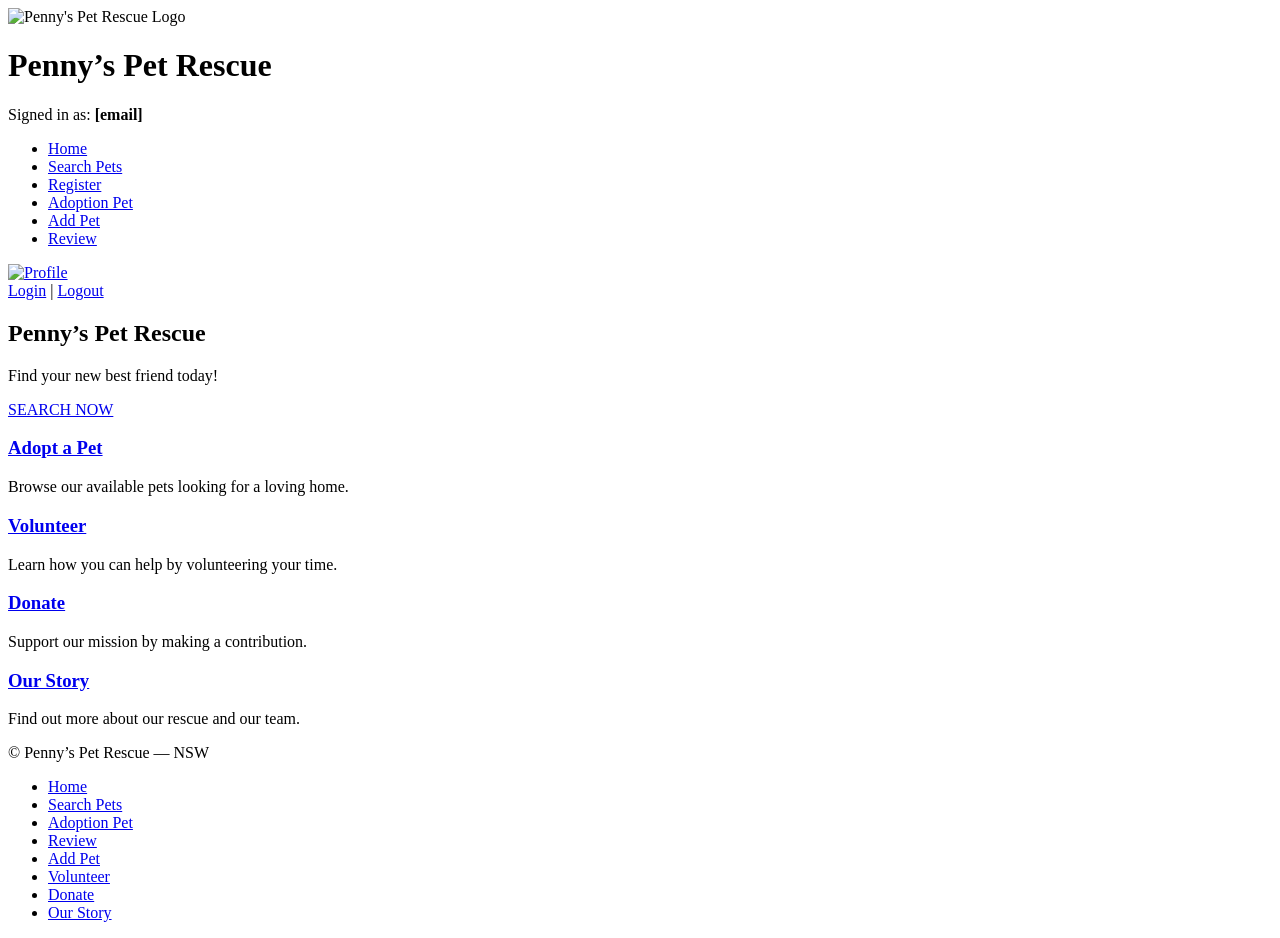
==== index.html @ 6558a4fe "Rename HomePage.html to index.html" ====
<!DOCTYPE html>
<html lang="en">
<head>
  <meta charset="UTF-8" />
  <title>Penny's Pet Rescue</title>
  <meta name="viewport" content="width=device-width, initial-scale=1" />
  <link href="https://fonts.googleapis.com/css2?family=Poppins:wght@600&family=Roboto:wght@400;500&display=swap" rel="stylesheet" />
  <link rel="stylesheet" href="assets/css/site.css" />
</head>
<body>

  <!-- ===== Header ===== -->
  <header>
    <div class="container">

      <!-- Top bar: logo+title left, user email right -->
      <div class="header-top">
        <div class="logo-title">
          <img src="assets/images/PPRLogo.jpeg" alt="Penny's Pet Rescue Logo" class="logo" />
          <h1 class="site-title">Penny’s Pet Rescue</h1>
        </div>

        <div class="auth-user">
          Signed in as: <strong>[email]</strong>
        </div>
      </div>

      <!-- Bottom bar: nav left/center, logout right -->
      <div class="header-bottom">
        <nav aria-label="Primary">
          <ul class="nav">
            <li><a href="HomePage.html" aria-current="page">Home</a></li>
            <li><a href="pet-search.html">Search Pets</a></li>
            <li><a href="Register.html">Register</a></li>
            <li><a href="adoption-application.html">Adoption Pet</a></li>
            <li><a href="add-pet.html">Add Pet</a></li>
            <li><a href="review.html">Review</a></li>
          </ul>
        </nav>

          <div class="profile-link">
    <a href="profile.html" title="User Profile">
      <img src="assets/images/user-icon.png" alt="Profile" class="profile-icon">
    </a>
  </div>

        <div class="auth-links">
          <a href="login.html">Login</a> |
          <a href="#" title="Log out">Logout</a>
        </div>
      </div>

    </div>
  </header>

  <!-- ===== Main ===== -->
  <main>
    <div class="container">

      <!-- Hero -->
      <section class="hero">
        <h2 class="hero-title">Penny’s Pet Rescue</h2>
        <p class="hero-subtitle">Find your new best friend today!</p>
        <a class="btn-primary" href="pet-search.html">SEARCH NOW</a>
      </section>

      <!-- Feature links -->
      <section class="features">
        <article class="feature">
          <h3><a href="pet-search.html">Adopt a Pet</a></h3>
          <p>Browse our available pets looking for a loving home.</p>
        </article>

        <article class="feature">
          <h3><a href="volunteer.html">Volunteer</a></h3>
          <p>Learn how you can help by volunteering your time.</p>
        </article>

        <article class="feature">
          <h3><a href="donate.html">Donate</a></h3>
          <p>Support our mission by making a contribution.</p>
        </article>

        <article class="feature">
          <h3><a href="about.html">Our Story</a></h3>
          <p>Find out more about our rescue and our team.</p>
        </article>
      </section>

    </div>
  </main>

  <!-- ===== Footer ===== -->
  <footer>
    <div class="container footer-inner">
      <p>© Penny’s Pet Rescue — NSW</p>
      <nav aria-label="Footer">
        <ul class="footer-nav">
          <li><a href="HomePage.html">Home</a></li>
          <li><a href="pet-search.html">Search Pets</a></li>
          <li><a href="adoption-application.html">Adoption Pet</a></li>
          <li><a href="review.html">Review</a></li>
          <li><a href="add-pet.html">Add Pet</a></li>
          <li><a href="volunteer.html">Volunteer</a></li>
          <li><a href="donate.html">Donate</a></li>
          <li><a href="about.html">Our Story</a></li>
        </ul>
      </nav>
    </div>
  </footer>

</body>
</html>
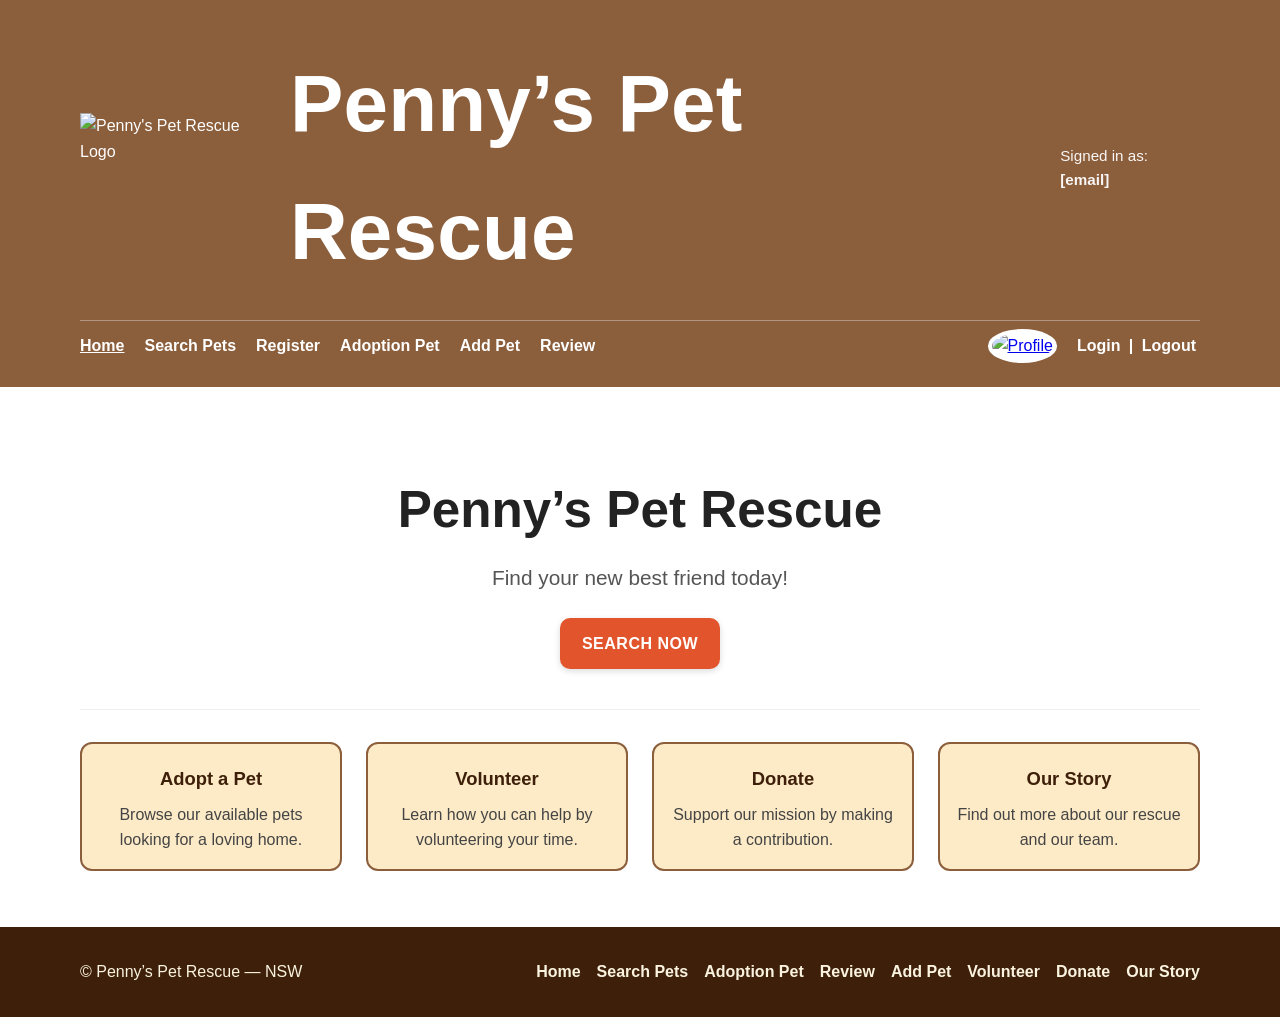
==== commit 91098ab7: "Change stylesheet link from site.css to style.css" ====
--- a/index.html
+++ b/index.html
@@ -5,7 +5,7 @@
   <title>Penny's Pet Rescue</title>
   <meta name="viewport" content="width=device-width, initial-scale=1" />
   <link href="https://fonts.googleapis.com/css2?family=Poppins:wght@600&family=Roboto:wght@400;500&display=swap" rel="stylesheet" />
-  <link rel="stylesheet" href="assets/css/site.css" />
+  <link rel="stylesheet" href="style.css" />
 </head>
 <body>
 
--- a/style.css
+++ b/style.css
@@ -0,0 +1,625 @@
+/* ===================================================
+   Variables & Base
+=================================================== */
+:root{
+    --bg: #ffffff;              /* page background for clean hero look */
+    --text: #1f1f1f;
+  
+    /* Your palette */
+    --cream: #FAF3E0;           /* alt background if needed */
+    --box-bg: #FDEBC8;
+    --brown: #8B5E3C;           /* borders / accents */
+    --heading: #3E200A;
+    --label: #5A4A3E;
+  
+    /* Header/Footer */
+    --header-bg: #8B5E3C;
+    --header-text: #ffffff;
+    --footer-bg: #3E200A;
+    --footer-text: #FAF3E0;
+  
+    /* Buttons */
+    --btn: #e2552c;             /* hero button color */
+    --btn-text: #fff;
+  }
+  
+  *,
+  *::before,
+  *::after { box-sizing: border-box; }
+  
+  html { scroll-behavior: smooth; }
+  
+  body{
+    margin:0;
+    font-family: "Segoe UI", Arial, sans-serif;
+    color: var(--text);
+    background: var(--bg);
+    line-height:1.6;
+  }
+  
+  .container{
+    width: min(1120px, 92%);
+    margin-inline: auto;
+  }
+  .head{
+    color:#3e200a;
+    text-align: center;
+    font-family: 'poppins';
+    padding: 28px;
+    margin-bottom:0%;
+}
+  h1,h2,h3{
+    color: var(--heading);
+    margin: 0.2em 0;
+  }
+
+  
+  /* ===================================================
+     Header
+     - Top: logo+title left / Signed in as right
+     - Bottom: nav left/center / Logout right
+  =================================================== */
+  header{
+    background: var(--header-bg);
+    color: var(--header-text);
+    padding: 1.5rem 0; 
+  }
+  
+  .header-top{
+    display:flex;
+    justify-content:space-between;
+    align-items:center;
+    gap:1rem;
+  }
+  
+  .logo-title{
+    display:flex;
+    align-items:center;
+    gap:.75rem;
+  }
+  .logo {
+    height: 110px;   /* was 60px */
+    width: auto;
+  }
+  
+  .site-title{
+    color: var(--header-text);
+    font-size:  5rem;
+    letter-spacing:.2px;
+  }
+  
+  .auth-user{
+    color: var(--header-text);
+    font-size:.95rem;
+    opacity:.95;
+  }
+  
+  /* bottom row */
+  .header-bottom{
+    display:flex;
+    justify-content:space-between;
+    align-items:center;
+    gap:1rem;
+    margin-top:.5rem;
+    padding-top:.5rem;
+    border-top:1px solid rgba(255,255,255,.35);
+  }
+  
+  .nav{
+    list-style:none;
+    display:flex;
+    gap:1.25rem;
+    padding:0;
+    margin:0;
+  }
+  .nav a{
+    color: var(--header-text);
+    text-decoration:none;
+    font-weight:600;
+  }
+  .nav a[aria-current="page"]{ text-decoration: underline; }
+  .nav a:hover{ text-decoration: underline; }
+  
+  /* Right-side auth links (Login | Logout) */
+.auth-links {
+    color: var(--header-text);
+    font-weight: 600;
+  }
+  
+  .auth-links a {
+    color: var(--header-text);
+    text-decoration: none;
+    margin: 0 .25rem;
+  }
+  
+  .auth-links a:hover {
+    text-decoration: underline;
+  }
+  
+  /* ===================================================
+     Hero
+  =================================================== */
+  .hero{
+    padding: 4.5rem 0 2.5rem;
+    text-align:center;
+  }
+  .hero-title{
+    font-size: clamp(2rem, 4.5vw, 3.2rem);
+    color: #222;
+    font-weight: 800;
+  }
+  .hero-subtitle{
+    margin: .5rem 0 1.5rem;
+    font-size: clamp(1rem, 2.5vw, 1.3rem);
+    color:#555;
+  }
+  .btn-primary{
+    display:inline-block;
+    background: var(--btn);
+    color: var(--btn-text);
+    padding: .8rem 1.4rem;
+    border-radius: 10px;
+    text-decoration:none;
+    font-weight:800;
+    letter-spacing:.5px;
+    box-shadow: 0 2px 6px rgba(0,0,0,.15);
+  }
+  .btn-primary:hover{ filter: brightness(.95); }
+  
+  /* ===================================================
+     Features
+  =================================================== */
+  .features{
+    display:grid;
+    grid-template-columns: repeat(4, 1fr);
+    gap: 1.5rem;
+    padding: 2rem 0 2.5rem;
+    border-top: 1px solid #eee;
+  }
+  .feature{
+    background: var(--box-bg);
+    border: 2px solid var(--brown);
+    border-radius: 12px;
+    padding: 1rem;
+    text-align: center;
+  
+  }
+
+  .feature:hover{
+    color:#e2552c;
+  }
+  
+
+  .feature h3{
+    margin-top: .25rem;
+    font-size: 1.15rem;
+  }
+  .feature h3 a{
+    color: var(--heading);
+    text-decoration: none;
+  }
+  .feature h3 a:hover{ color:#e2552c; }
+  .feature p{
+    margin: .5rem auto 0;
+    color:#444;
+    max-width: 28ch;
+  }
+  
+  /* ===================================================
+     Footer
+  =================================================== */
+  footer{
+    background: var(--footer-bg);
+    color: var(--footer-text);
+    padding: 1rem 0;
+    margin-top: 1rem;
+  }
+  .footer-inner{
+    display:flex;
+    justify-content:space-between;
+    align-items:center;
+    gap:1rem;
+  }
+  .footer-nav{
+    list-style:none;
+    display:flex;
+    gap:1rem;
+    margin:0;
+    padding:0;
+  }
+  .footer-nav a{
+    color: var(--footer-text);
+    text-decoration:none;
+    font-weight:600;
+  }
+  .footer-nav a:hover{ text-decoration: underline; }
+  
+  /* ===================================================
+     Responsive tweaks
+  =================================================== */
+  @media (max-width: 900px){
+    .features{ grid-template-columns: repeat(2, 1fr); }
+  }
+  
+  @media (max-width: 640px){
+    .header-bottom{ flex-direction: column; align-items: flex-start; }
+    .logout-link{ align-self: flex-end; }
+    .features{ grid-template-columns: 1fr; }
+    .hero{ padding: 3rem 0 1.5rem; }
+  }
+
+  
+  /* ===================================================
+   Page intro (Register)
+=================================================== */
+.page-intro { padding: 2rem 0 1rem; }
+.page-title { font-size: clamp(1.6rem, 3vw, 2.2rem); }
+.page-subtitle { color: #4b4b4b; margin-top: .25rem; }
+
+/* ===================================================
+   Registration Form Layout
+=================================================== */
+.form-wrap {
+  margin: 0 0 2rem;
+  border: 2px solid var(--brown);
+  border-radius: 14px;
+  background: var(--box-bg);
+  padding: 1rem;
+}
+
+/* top-left logo on the form */
+.form-header {
+  display: flex;
+  align-items: center;
+  gap: .75rem;
+  margin-bottom: .5rem;
+}
+.form-header h3 {
+  margin: 0;
+  color: var(--heading);
+}
+.form-logo {
+  height: 48px;
+  width: auto;
+  border-radius: 8px;
+  box-shadow: 0 1px 2px rgba(0,0,0,.08);
+}
+
+/* the white card that contains inputs */
+.form-card {
+  background: #fff;
+  border: 1px solid #e8d9c5;
+  border-radius: 10px;
+  padding: 1rem;
+}
+
+/* grids for fields */
+.grid-2 {
+  display: grid;
+  grid-template-columns: repeat(2, minmax(0,1fr));
+  gap: 1rem;
+  margin-bottom: .75rem;
+}
+.grid-3 {
+  display: grid;
+  grid-template-columns: repeat(3, minmax(0,1fr));
+  gap: 1rem;
+  margin-top: .5rem;
+}
+
+/* fields */
+.form-field label { margin-bottom: .25rem; }
+.form-field input,
+.form-field select {
+  width: 100%;
+  padding: .6rem .7rem;
+  border: 1px solid var(--brown);
+  border-radius: 8px;
+  font: inherit;
+  background: #fff;
+}
+.form-field input::placeholder { color: #9a8f86; }
+
+.fieldset {
+  border: 1px solid var(--brown);
+  border-radius: 10px;
+  padding: .75rem;
+  background: #fffdf8;
+  margin: .5rem 0 1rem;
+}
+.fieldset legend {
+  padding: 0 .4rem;
+  color: var(--heading);
+  font-weight: 700;
+}
+
+.hint { color: #7b6f66; font-size: .85rem; }
+
+/* actions */
+.form-actions {
+  display: flex;
+  align-items: center;
+  gap: 1rem;
+  margin-top: .5rem;
+}
+.link-secondary {
+  color: var(--label);
+  text-decoration: none;
+}
+.link-secondary:hover { text-decoration: underline; }
+
+/* responsive */
+@media (max-width: 720px){
+  .grid-2, .grid-3 { grid-template-columns: 1fr; }
+}
+
+
+button{
+    color:white;
+    background-color:#8b5e3c;
+    font-size: 16px; 
+   margin-right: 30px;
+
+}
+
+
+form {
+    background-color:#FDEBC8;
+  padding:30px;
+  margin: auto;
+  width: 80%;
+  border-radius: 20px;
+  border: #8b5e3c;
+}
+
+fieldset{
+    background-color: white;
+    color: black;
+    border: none;
+}
+
+textarea{
+    background-color:#f2f2f2;
+     padding:7px;
+    border: 1px solid black; 
+    gap:50px;   
+    width: 40%;
+}
+
+input[type= "date"],input[type="text"] {
+     background-color:#f2f2f2;
+     padding:7px;
+    border: 1px solid black; 
+    gap:50px;   
+    width: 20%;
+}
+
+
+label {
+    background-color: #5a4a3e;
+    display: flex;
+    margin-top: 10PX;
+   flex: 1;
+   border: 1px solid #8b5e3c; 
+   width: 21.5%;
+    font-family: 'poppins';
+   height: 25px;
+}
+
+
+/* Form Container (used on all forms) */
+.form-container {
+    background-color: #FAF3E0;
+    padding: 30px;
+    border-radius: 8px;
+    box-shadow: 0 4px 8px rgba(0, 0, 0, 0.1);
+    width: 100%;
+    max-width: 600px; /* Increased width for more space */
+    display: flex;
+    flex-direction: column; /* Align form elements vertically */
+    align-items: center; /* Center the content */
+}
+
+/* Heading */
+
+
+/* Labels for form fields */
+
+
+/* Text inputs and text area */
+.pet, input[type="text"], input[type="email"], input[type="password"], input[type="number"], textarea {
+    width: 80%; /* Full width for input fields */
+    padding: 10px;
+    margin-bottom: 20px; /* Increase bottom margin for space between fields */
+    border: 1px solid #ccc;
+    border-radius: 4px;
+    color: #1f1f1f;
+    background-color: #f9f9f9;
+    display: block; /* Ensure inputs are stacked vertically */
+}
+
+
+/* File input */
+input[type="file"] {
+    margin-bottom: 20px;
+}
+
+/* Additional Styles for Specific Pages */
+#login-form {
+    max-width: 400px;
+}
+
+#add-pet-form {
+    max-width: 600px;
+}
+.box {
+    background: #FDEBC8;
+    border: 3px solid #8B5E3C;
+    border-radius: 12px;
+    padding: 20px;
+    max-width: 700px;
+    margin: auto;
+}
+.add{
+  body {
+  background: #FAF3E0;  
+  font-family: "Roboto", sans-serif;
+  font-size: 16px;
+  margin: 0;
+  padding: 40px;
+}
+}
+
+
+
+
+
+.card {
+  background: #FDEBC8;
+  border: 2px solid #8B5E3C;   
+  border-radius: 12px;
+  padding: 20px;
+  max-width: 600px;
+  margin: auto;
+}
+
+
+
+select {
+  width: 100%;
+  padding: 10px;
+  border-radius: 8px;
+  border: 1px solid #ccc;
+  margin-bottom: 15px;
+  font-size: 16px;
+}
+
+button {
+  padding: 10px 16px;
+  border: none;
+  border-radius: 8px;
+  font-weight: bold;
+  cursor: pointer;
+}
+
+.btn-primary {
+  background: #e2552c;
+  color: #fff;
+}
+
+.btn-reset {
+  background: #e6d8c3;
+  color: #333;
+  margin-right: 10px;
+}
+.sec{
+  body {
+  background: #FAF3E0;  
+  font-family: "Roboto", sans-serif;
+  font-size: 16px;
+  margin: 0;
+  padding: 40px;
+}
+
+.top-nav {
+  background: #FAF3E0;         
+  padding: 10px 20px;
+  text-align: left;           
+}
+
+.top-nav a {
+  font-family: "Roboto", sans-serif;
+  font-size: 15px;             
+  color: #8B5E3C;             
+  text-decoration: none;      
+  margin-right: 15px;          
+  font-weight: 500;
+}
+
+.top-nav a:hover {
+  text-decoration: underline;
+}
+
+
+h1 {
+  font-family: "Poppins", sans-serif;
+  font-size: 28px;
+  margin-bottom: 20px;
+  text-align: center;
+  color: #3e200a;
+}
+
+.paper {
+  background: #FDEBC8;           
+  border: 3px solid #8B5E3C;    
+  border-radius: 12px;
+  padding: 20px;
+  max-width: 700px;
+  margin: auto;
+}
+
+label {
+  display: block;
+  margin-bottom: 5px;
+  font-weight: bold;
+  color: #5a4a3e;
+}
+
+input, select, textarea {
+  width: 90%;              
+  padding: 10px;
+  border-radius: 8px;
+  border: 1px solid #ccc;
+  margin-bottom: 15px;
+  font-size: 16px;
+  display: block;          
+  margin-left: auto;       
+  margin-right: auto;      
+  box-sizing: border-box;  
+}
+
+
+textarea {
+  resize: vertical;
+  min-height: 80px;
+}
+
+button {
+  padding: 10px 16px;
+  border: none;
+  border-radius: 8px;
+  font-weight: bold;
+  cursor: pointer;
+}
+
+.btn-brown {
+  background: #8B5E3C;
+  color: #fff;
+}
+
+.btn-ghost {
+  background: #e6d8c3;
+  color: #333;
+  margin-right: 10px;
+}
+
+}
+
+/* Profile icon in header */
+.profile-link {
+  margin-left: auto;       /* pushes it to the far right */
+}
+
+.profile-icon {
+  width: 40px;              /* adjust size */
+  height: 40px;
+  border-radius: 50%;       /* circle if using a square png/jpg */
+  object-fit: cover;
+  background: #fff;         /* optional background if using SVG */
+  padding: 4px;             /* breathing room */
+  transition: transform 0.2s ease;
+}
+
+.profile-icon:hover {
+  transform: scale(1.05);
+}
